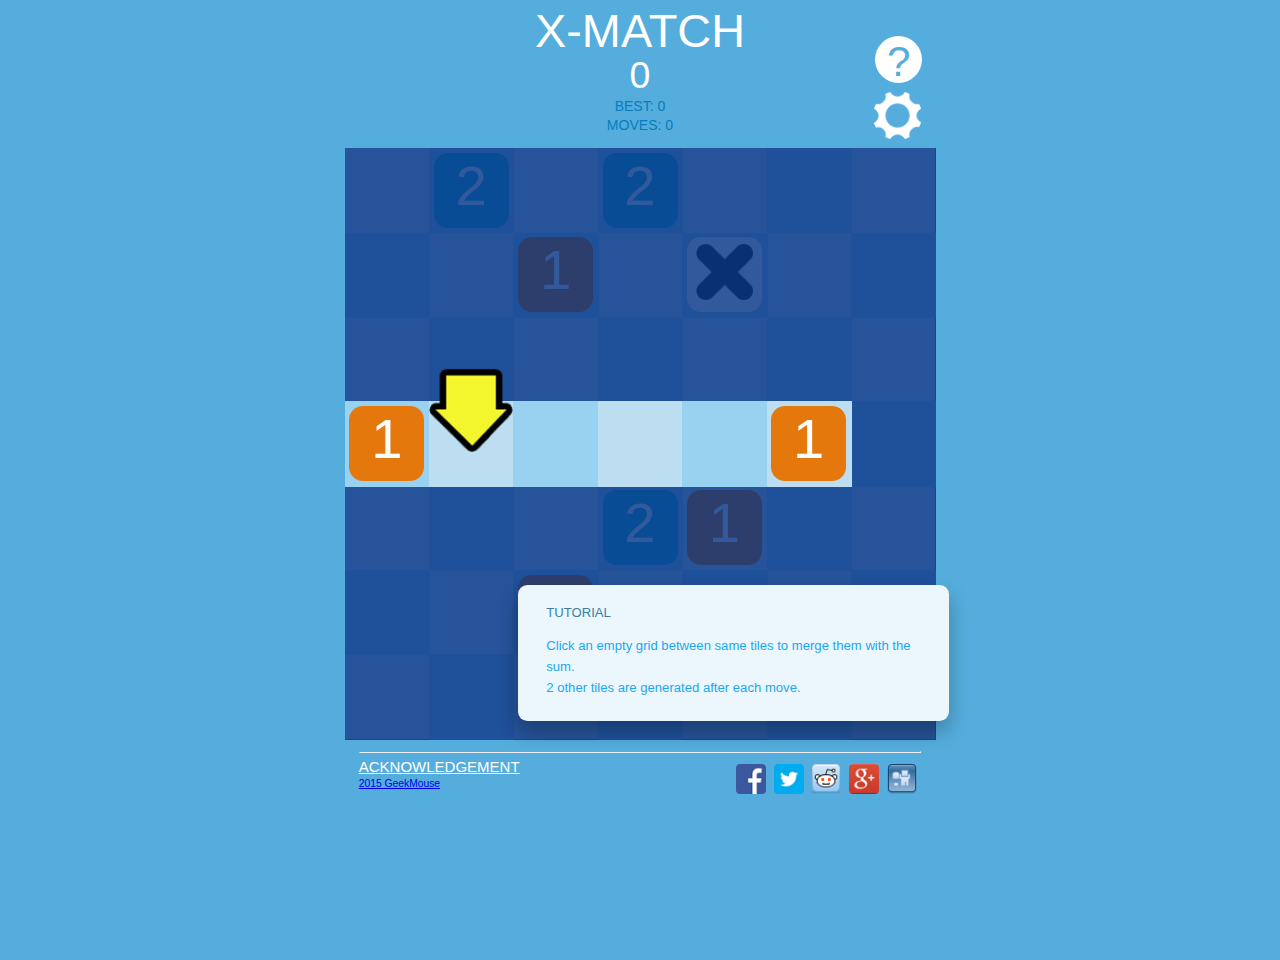
==== xmatch/start.html @ 1888a55a "spread->start.html" ====
<!DOCTYPE html>
<html>
  <head prefix="og: http://ogp.me/ns# fb: http://ogp.me/ns/fb# object: http://ogp.me/ns/object# article: http://ogp.me/ns/article# profile: http://ogp.me/ns/profile#" >
    <title>X-MATCH</title>
    <!--<meta http-equiv="X-UA-Compatible" content="IE=8" />-->
    <meta charset="utf-8">
    <meta name="apple-mobile-web-app-capable" content="yes"/>
    <meta name="apple-mobile-web-app-status-bar-style" content="black">
    <meta name="full-screen" content="yes"/>
    <meta name="screen-orientation" content="portrait"/>
<!--       <meta name = "viewport" content = "width = device-height"> -->
    <meta name="x5-fullscreen" content="true"/>
    <meta name="360-fullscreen" content="true"/>
    <meta http-equiv="Cache-Control" content="no-cache"/>
    <meta http-equiv="Pragma" content="no-cache"/>
    <meta http-equiv="Expires" content="-1"/>
    <meta name="HandheldFriendly" content="True">
    <meta name="MobileOptimized" content="320">
    <meta name="format-detection" content="telephone=no" />

    <!-- for social share facebook-->
    <meta property="fb:app_id" content="1509282589321072">
    <meta property="og:site_name" content="XMatch"/>
    <meta property="og:type" content="website" />
    <meta property="og:title" content="JUST CANNOT STOP!!!" />
    <meta property="og:url" content="http://geekmouse.github.io/xmatch/start.html" />
    <meta property="og:description" content="Can you score 100 in X-Match?" />
    <meta property="og:image" content="http://geekmouse.github.io/xmatch/res/iTunesArtwork256.jpg" />

    <!-- for social share twitter-->
    <meta name="twitter:site" content="XMatch" />
    <meta name="twitter:card" content="XMatch" />
    <meta name="twitter:title" content="JUST CANNOT STOP!!!" />
    <meta name="twitter:description" content="Can you score 100 in X-Match?" />
    <meta name="twitter:image:src" content="http://geekmouse.github.io/xmatch/res/iTunesArtwork256.jpg" />
    

    <link rel="icon" type="image/GIF" href="res/favicon.ico"/>
    <script>
        var l_strLowerAgent=navigator.userAgent.toLowerCase();
        console.log(l_strLowerAgent);

        //ios
        if(l_strLowerAgent.match(/(ipad)|(iphone)|(ipod)/i)!=null){
            location.replace("https://itunes.apple.com/bt/app/x-match/id944881907?mt=8");
        }
        //android
        else if(l_strLowerAgent.match(/(android)/i) !=null){
            location.replace("index.html");
        }
        //deskop
        else{
            location.replace("index.html");   
        }
        
    </script>
  </head>

  <body class="body">
    
  </body>
</html>
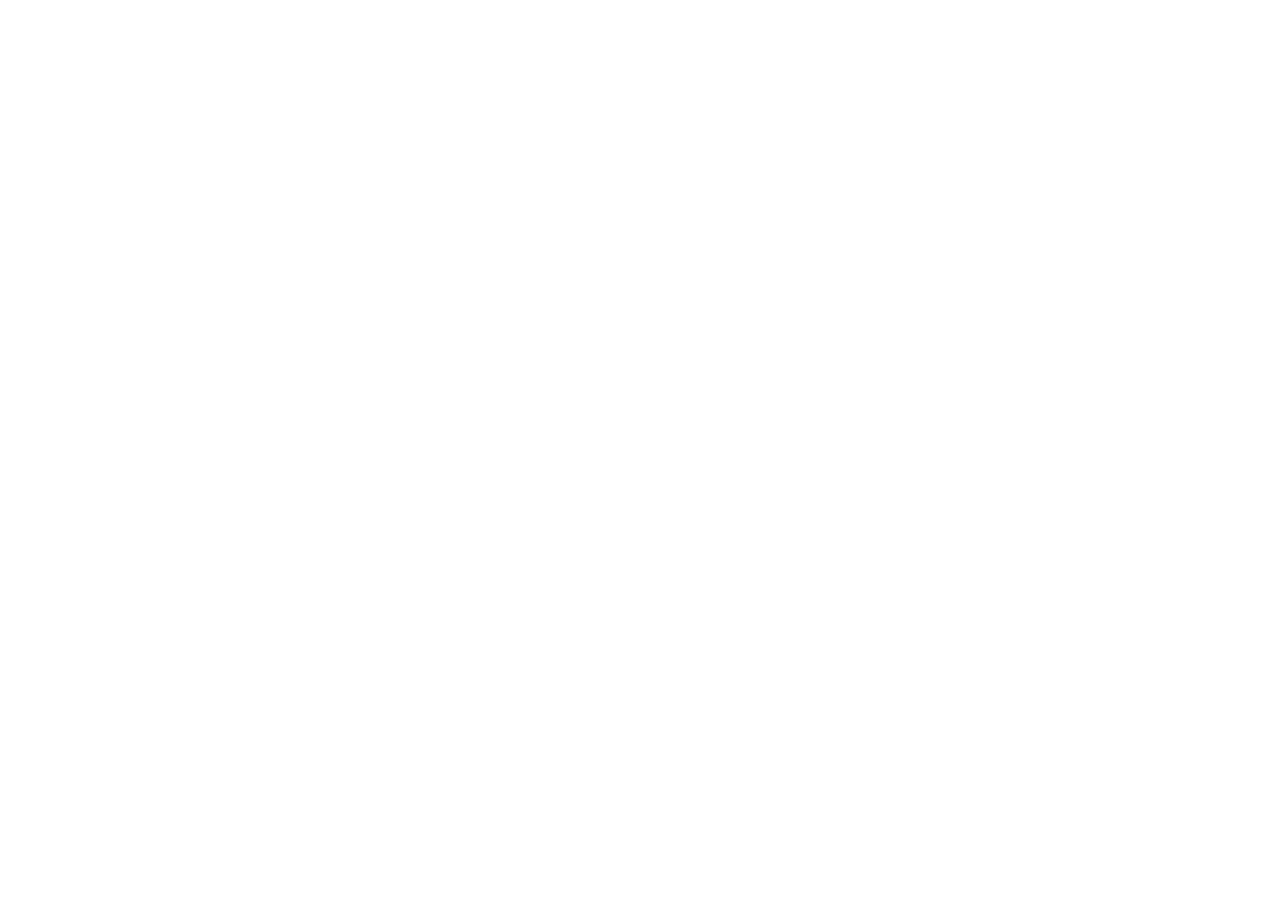
==== commit bcb648d9: "解决微信问题" ====
--- a/xmatch/start.html
+++ b/xmatch/start.html
@@ -1,7 +1,7 @@
 <!DOCTYPE html>
 <html>
   <head prefix="og: http://ogp.me/ns# fb: http://ogp.me/ns/fb# object: http://ogp.me/ns/object# article: http://ogp.me/ns/article# profile: http://ogp.me/ns/profile#" >
-    <title>X-MATCH</title>
+    <title>Jump To X-MATCH App</title>
     <!--<meta http-equiv="X-UA-Compatible" content="IE=8" />-->
     <meta charset="utf-8">
     <meta name="apple-mobile-web-app-capable" content="yes"/>
@@ -33,30 +33,98 @@
     <meta name="twitter:title" content="JUST CANNOT STOP!!!" />
     <meta name="twitter:description" content="Can you score 100 in X-Match?" />
     <meta name="twitter:image:src" content="http://geekmouse.github.io/xmatch/res/iTunesArtwork256.jpg" />
+    <link rel="icon" type="image/GIF" href="res/favicon.ico"/>
+    <style type="text/css">
+    *{margin:0; padding:0;}
+    a{text-decoration: none;}
+    img{max-width: 100%; height: auto;}
+    .weixin-tip{display: none; position: fixed; left:0; top:0; bottom:0; background: rgba(0,0,0,0.8); filter:alpha(opacity=80);  height: 100%; width: 100%; z-index: 100;}
+    .weixin-tip p{text-align: center; margin-top: 10%; padding:0 5%;}
+    </style>
+
     
-
-    <link rel="icon" type="image/GIF" href="res/favicon.ico"/>
-    <script>
-        var l_strLowerAgent=navigator.userAgent.toLowerCase();
-        console.log(l_strLowerAgent);
-
-        //ios
-        if(l_strLowerAgent.match(/(ipad)|(iphone)|(ipod)/i)!=null){
-            location.replace("https://itunes.apple.com/bt/app/x-match/id944881907?mt=8");
-        }
-        //android
-        else if(l_strLowerAgent.match(/(android)/i) !=null){
-            location.replace("index.html");
-        }
-        //deskop
-        else{
-            location.replace("index.html");   
-        }
-        
-    </script>
+    <script src="http://code.jquery.com/jquery-1.11.2.min.js"></script>
+    
   </head>
 
   <body class="body">
-    
+    <script>
+
+        var l_bIsMainLand = false;
+
+        function requestIpRegion(){
+            var l_gameMgr = this;
+
+            //var ip = "111.24.34.34";
+            //http://int.dpool.sina.com.cn/iplookup/iplookup.php?format=js&ip=125.125.125.33
+            $.getScript('http://int.dpool.sina.com.cn/iplookup/iplookup.php?format=js', function(_result){     
+                if (remote_ip_info.ret == '1'){     
+                    //alert('IP 详细信息:IP：'+ip+'<BR>国家：'+remote_ip_info.country+'<BR>省份：'+remote_ip_info.province+'<BR>城市：'+remote_ip_info.city+'<BR>区：'+remote_ip_info.district+'<BR>ISP：'+remote_ip_info.isp+'<BR>类型：'+remote_ip_info.type+'<BR>其他：'+remote_ip_info.desc);     
+                    if(remote_ip_info.country == "中国"){
+                        l_bIsMainLand = true;
+                    }
+                    else{
+                        l_bIsMainLand = false;
+                    }
+                } else {     
+                    //alert('错误', '没有找到匹配的 IP 地址信息！');
+                    l_bIsMainLand = false;
+                }
+                jumpToUrl();
+            }
+            );
+        }
+
+        function jumpToUrl(){
+            var l_strLowerAgent=navigator.userAgent.toLowerCase();
+            console.log(l_strLowerAgent);
+
+            //ios
+            if(l_strLowerAgent.match(/(ipad)|(iphone)|(ipod)/i)!=null){
+                location.replace("https://itunes.apple.com/bt/app/x-match/id944881907?mt=8");
+            }
+            //android
+            else if(l_strLowerAgent.match(/(android)/i) !=null){
+                //location.replace("index.html");
+                if(l_bIsMainLand){
+                    location.replace("http://geekmouse.github.io/xmatch/product/Matchxorigin.apk");
+                }else{
+                    location.replace("https://play.google.com/store/apps/details?id=com.geekmouse.matchxorigin");
+                }
+            }
+            //deskop
+            else{
+                location.replace("index.html");   
+            }
+        }
+
+        $(window).on("load",function(){
+            var winHeight = $(window).height();
+            function is_weixin() {
+                var ua = navigator.userAgent.toLowerCase();
+                if (ua.match(/MicroMessenger/i) == "micromessenger") {
+                    return true;
+                } else {
+                    return false;
+                }
+            }
+            var isWeixin = is_weixin();
+            if(isWeixin){
+                $(".weixin-tip").css("height",winHeight);
+                $(".weixin-tip").show();
+            }else{
+                requestIpRegion();
+            }
+        });
+
+
+        
+        
+    </script>   
+    <div class="weixin-tip">
+        <p>
+            <img src="./res/live_weixin.png" alt="微信打开"/>
+        </p>
+    </div>
   </body>
 </html>
